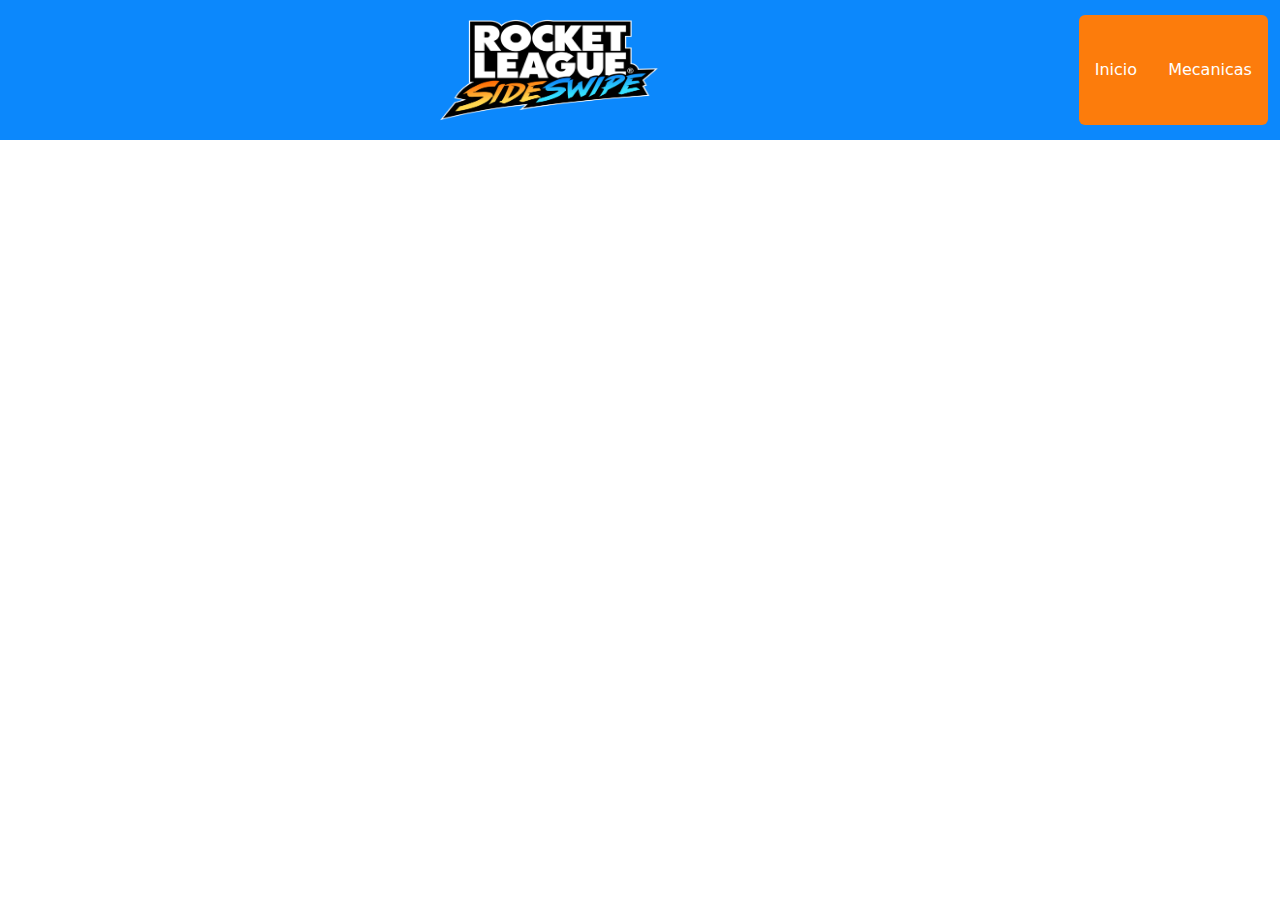
==== index.html @ 7b822c25 "si" ====
<!DOCTYPE html>
<html lang="en">
<head>
    <meta charset="UTF-8">
    <meta name="viewport" content="width=device-width, initial-scale=1.0">
    <title>Rocket League Sideswipe</title>
    <meta name="description" content="Sitio web acerca del juego movil Rocket League Sideswipe">
    <meta name="keywords" content="Rocket, rocketsideswipe, rocket League, RocketLeaguesideswipe, roket, rocketLeague, Sideswipe, rocketSideswipeLeague">
    <link rel="stylesheet" href="css/main.css">
    <link rel="shortcut icon" href="assets/logo/descarga.jpg" type="image/x-icon">
    <link href="https://cdn.jsdelivr.net/npm/bootstrap@5.3.3/dist/css/bootstrap.min.css" rel="stylesheet" integrity="sha384-QWTKZyjpPEjISv5WaRU9OFeRpok6YctnYmDr5pNlyT2bRjXh0JMhjY6hW+ALEwIH" crossorigin="anonymous">
    <script src="https://cdn.jsdelivr.net/npm/bootstrap@5.3.3/dist/js/bootstrap.bundle.min.js" integrity="sha384-YvpcrYf0tY3lHB60NNkmXc5s9fDVZLESaAA55NDzOxhy9GkcIdslK1eN7N6jIeHz" crossorigin="anonymous"></script>
</head>
<body>
    <header class="row container-fluid" id="header">
        <div class="img-logo col-lg-10">
           <img src="assets/logo/Rocket_League_Sideswipe_Logo.png" alt="" id="img-header">
        </div>
        <div class="btn-group col-lg-2">
            <button onclick="location.href='index.html'" type="button" class="btn btn-terciary" id="BOTON">Inicio</button>
            <button onclick="location.href='paginas/pagina.html'" type="button" class="btn btn-terciary" id="boton1">Mecanicas</button>
        </div>
    </header>
</body>
</html>
---- css/main.css ----
*{
    padding: 0;
    margin: 0;
}
#header{
    height: 140px;
    display: flex;
    align-content: center;
    justify-content: center;
    background-color: #0c88FC; 
    margin-right: 0px;
    margin-left: 0px;
    padding-left: 0px;
    padding-right: 0px;
}
#img-header{
    height: 110px;
    width: 250px;
    padding-left: 3%;
}
.img-logo{
    display: flex;
    justify-content: center;
    align-content: center;  
}
#boton1{
    text-decoration: none;
    color: white;
    background-color: #FC7C0c;
}
#BOTON{
    text-decoration: none;
    color: white;
    background-color: #FC7C0c;
}
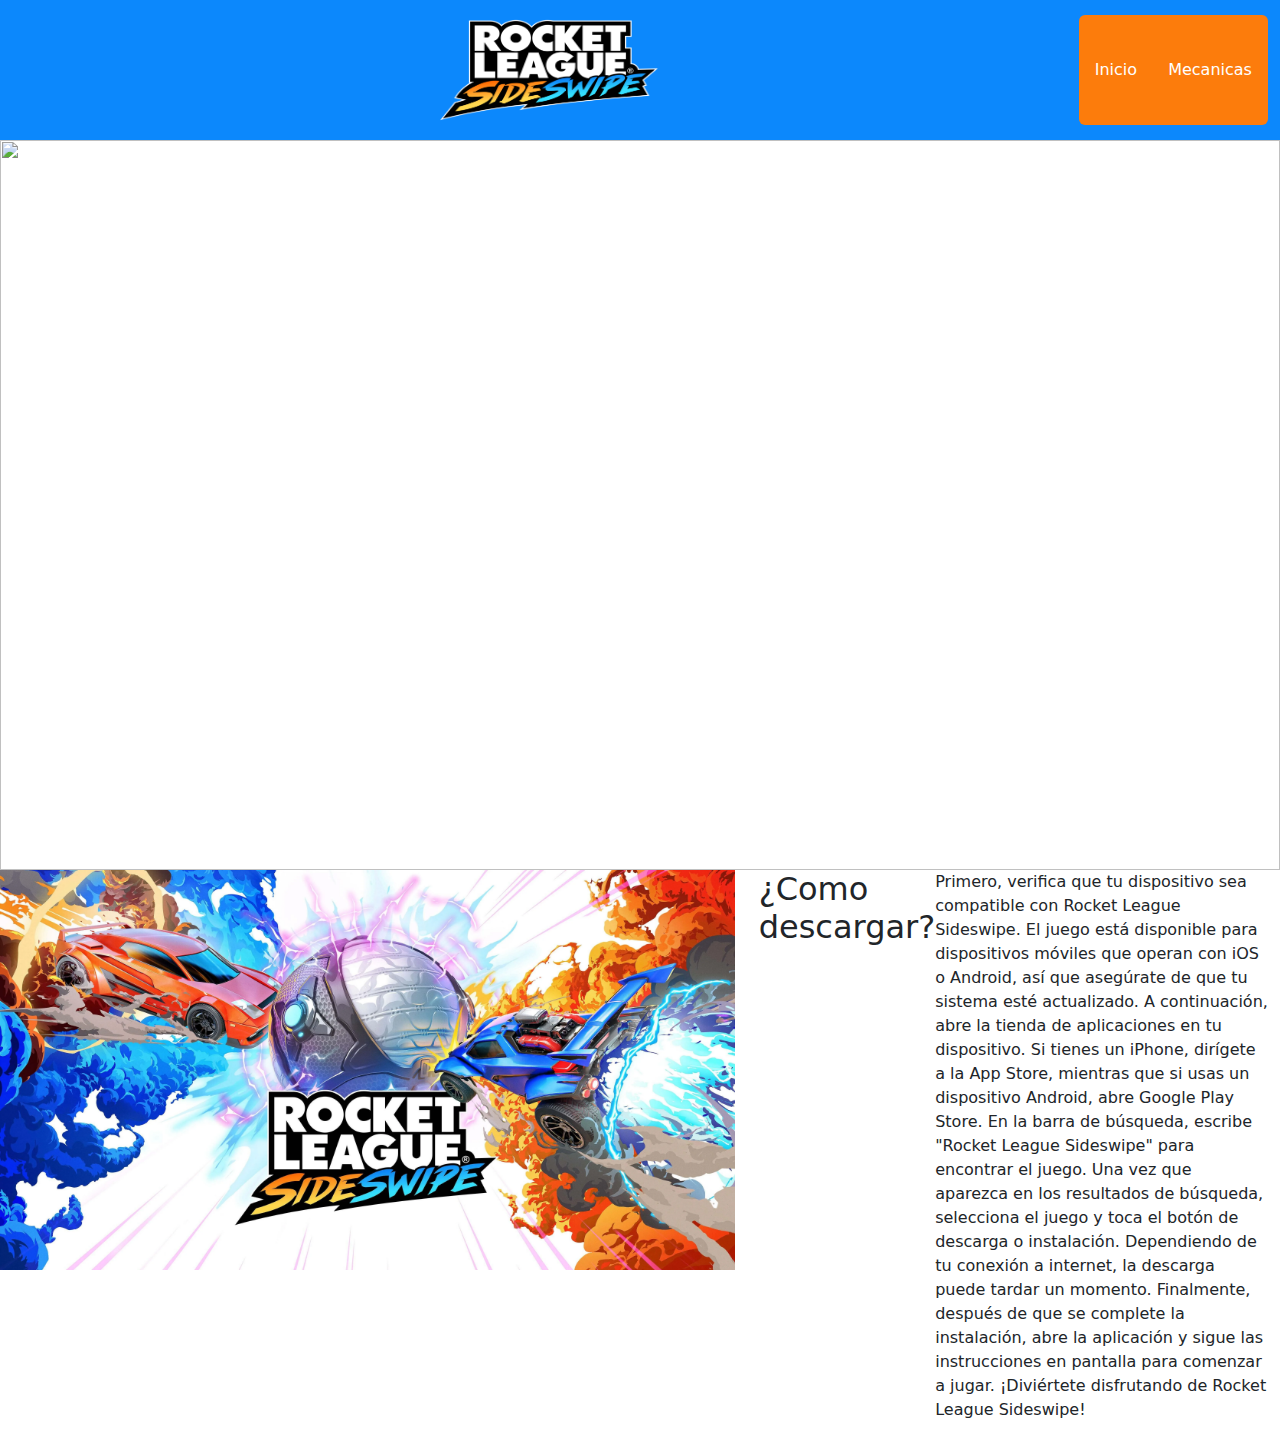
==== commit 5dcdd4ad: "avanze" ====
--- a/index.html
+++ b/index.html
@@ -21,5 +21,12 @@
             <button onclick="location.href='paginas/pagina.html'" type="button" class="btn btn-terciary" id="boton1">Mecanicas</button>
         </div>
     </header>
+    <div class="row container-fluid" id="gif">
+        <img src="assets/img/rl.gif" alt="">
+    </div>
+    <div class="row container-fluid" id="img1">
+        <div class="col-lg-7" style="padding-left: 0px; "><img src="assets/img/rocket_league_sideswipe_1.webp" alt=""></div>
+        <div class="col-lg-5" id="text"><h2>¿Como descargar?</h2><p>Primero, verifica que tu dispositivo sea compatible con Rocket League Sideswipe. El juego está disponible para dispositivos móviles que operan con iOS o Android, así que asegúrate de que tu sistema esté actualizado. A continuación, abre la tienda de aplicaciones en tu dispositivo. Si tienes un iPhone, dirígete a la App Store, mientras que si usas un dispositivo Android, abre Google Play Store. En la barra de búsqueda, escribe "Rocket League Sideswipe" para encontrar el juego. Una vez que aparezca en los resultados de búsqueda, selecciona el juego y toca el botón de descarga o instalación. Dependiendo de tu conexión a internet, la descarga puede tardar un momento. Finalmente, después de que se complete la instalación, abre la aplicación y sigue las instrucciones en pantalla para comenzar a jugar. ¡Diviértete disfrutando de Rocket League Sideswipe!</p></div>
+    </div>
 </body>
 </html>--- a/css/main.css
+++ b/css/main.css
@@ -32,4 +32,37 @@
     text-decoration: none;
     color: white;
     background-color: #FC7C0c;
+}
+#gif{
+    margin-right: 0px;
+    margin-left: 0px;
+    padding-left: 0px;
+    padding-right: 0px;
+}
+#gif img{ 
+    padding-right: 0px;
+    padding-left: 0px;
+    height: 730px;
+}
+#img1{
+    display: flex;
+    justify-content: center;
+    align-content: center;
+    margin-right: 0px;
+    margin-left: 0px;
+    padding-left: 0px;
+    padding-right: 0px;
+}
+
+#img1 img{
+    margin-right: 0px;
+    margin-left: 0px;
+    padding-left: 0px;
+    padding-right: 0px;
+    height: 400px;
+    width: 100%;
+}
+#text{
+    display: flex;
+    justify-content: center;
 }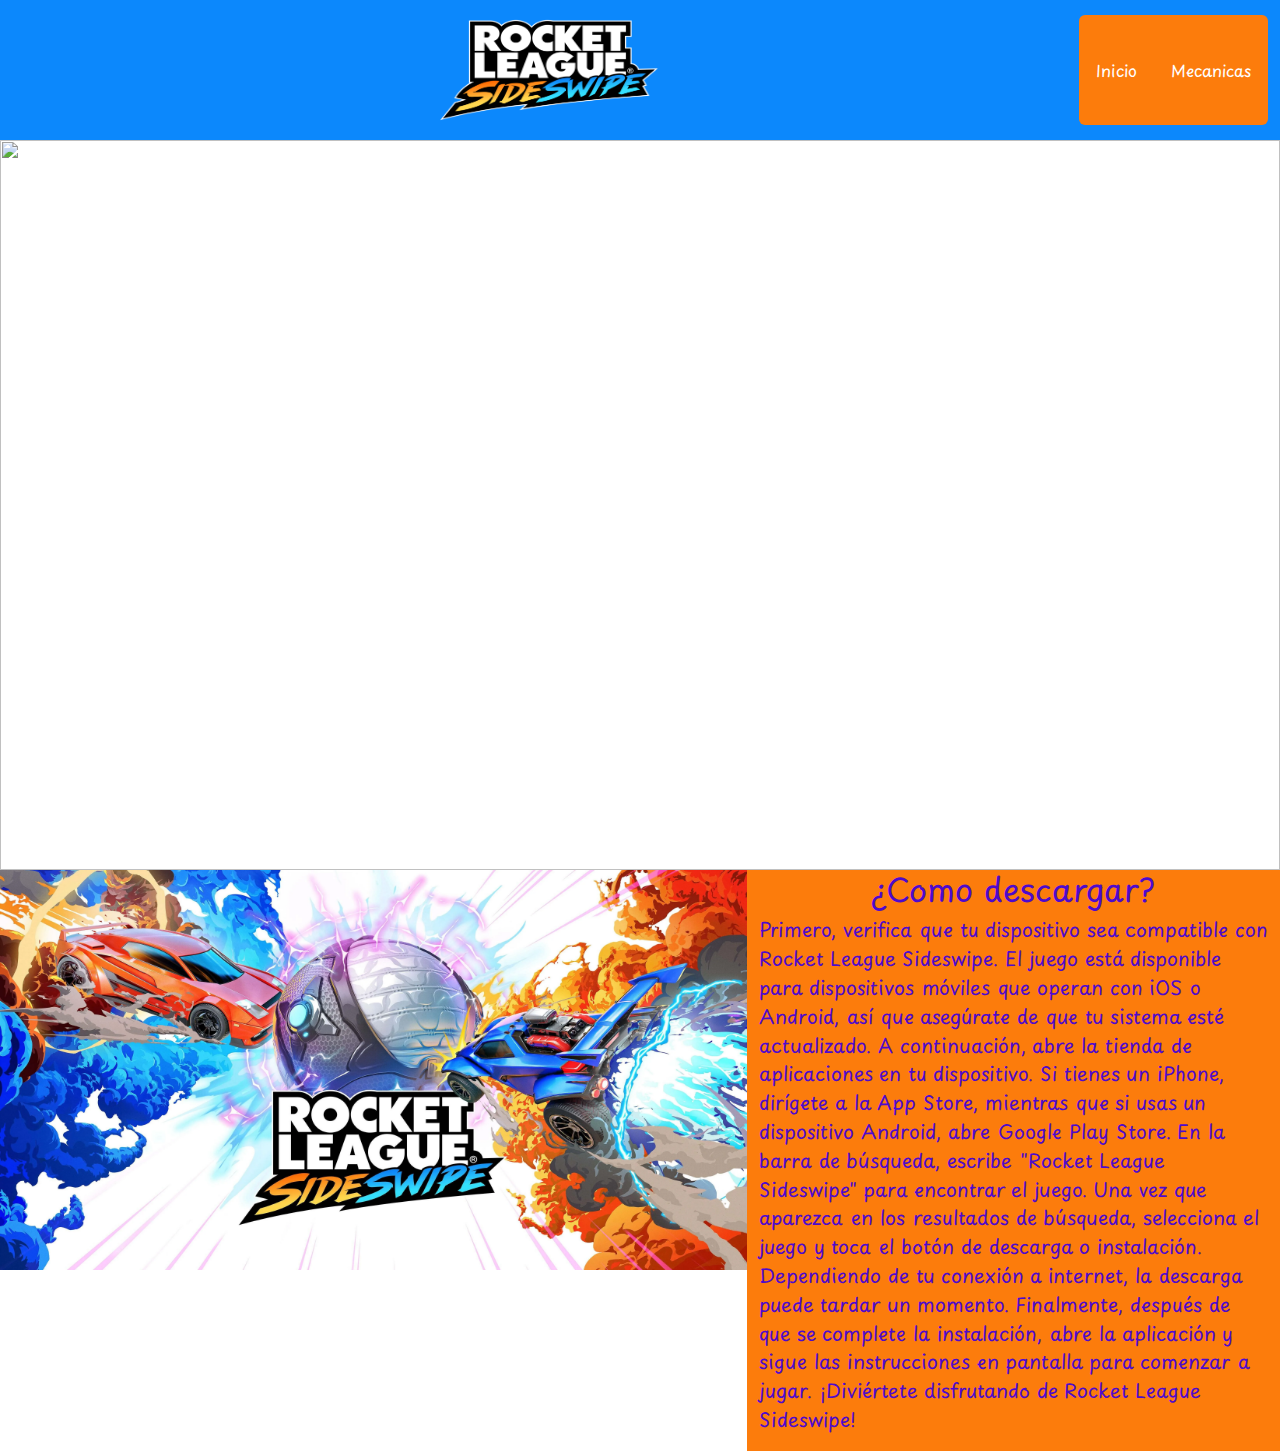
==== commit fea676af: "casi terminado" ====
--- a/index.html
+++ b/index.html
@@ -25,8 +25,11 @@
         <img src="assets/img/rl.gif" alt="">
     </div>
     <div class="row container-fluid" id="img1">
-        <div class="col-lg-7" style="padding-left: 0px; "><img src="assets/img/rocket_league_sideswipe_1.webp" alt=""></div>
+        <div class="col-lg-7" style="padding: 0px; "><img src="assets/img/rocket_league_sideswipe_1.webp" alt=""></div>
         <div class="col-lg-5" id="text"><h2>¿Como descargar?</h2><p>Primero, verifica que tu dispositivo sea compatible con Rocket League Sideswipe. El juego está disponible para dispositivos móviles que operan con iOS o Android, así que asegúrate de que tu sistema esté actualizado. A continuación, abre la tienda de aplicaciones en tu dispositivo. Si tienes un iPhone, dirígete a la App Store, mientras que si usas un dispositivo Android, abre Google Play Store. En la barra de búsqueda, escribe "Rocket League Sideswipe" para encontrar el juego. Una vez que aparezca en los resultados de búsqueda, selecciona el juego y toca el botón de descarga o instalación. Dependiendo de tu conexión a internet, la descarga puede tardar un momento. Finalmente, después de que se complete la instalación, abre la aplicación y sigue las instrucciones en pantalla para comenzar a jugar. ¡Diviértete disfrutando de Rocket League Sideswipe!</p></div>
+    </div>
+    <div class="row container-fluid">
+        
     </div>
 </body>
 </html>--- a/css/main.css
+++ b/css/main.css
@@ -26,11 +26,13 @@
 #boton1{
     text-decoration: none;
     color: white;
+    font-family: 'Playpen Sans';
     background-color: #FC7C0c;
 }
 #BOTON{
     text-decoration: none;
     color: white;
+    font-family: 'Playpen Sans';
     background-color: #FC7C0c;
 }
 #gif{
@@ -64,5 +66,16 @@
 }
 #text{
     display: flex;
+    align-content: center;
     justify-content: center;
+    flex-direction: column;
+    align-items: center;
+    color: #4e0acc;
+    font-size: larger;
+    font-family: 'Playpen Sans';
+    background-color: #FC7C0c;
+}
+@font-face {
+    font-family: 'Playpen Sans';
+    src: url(../assets/fuentes/Playpen_Sans/static/PlaypenSans-Regular.ttf);
 }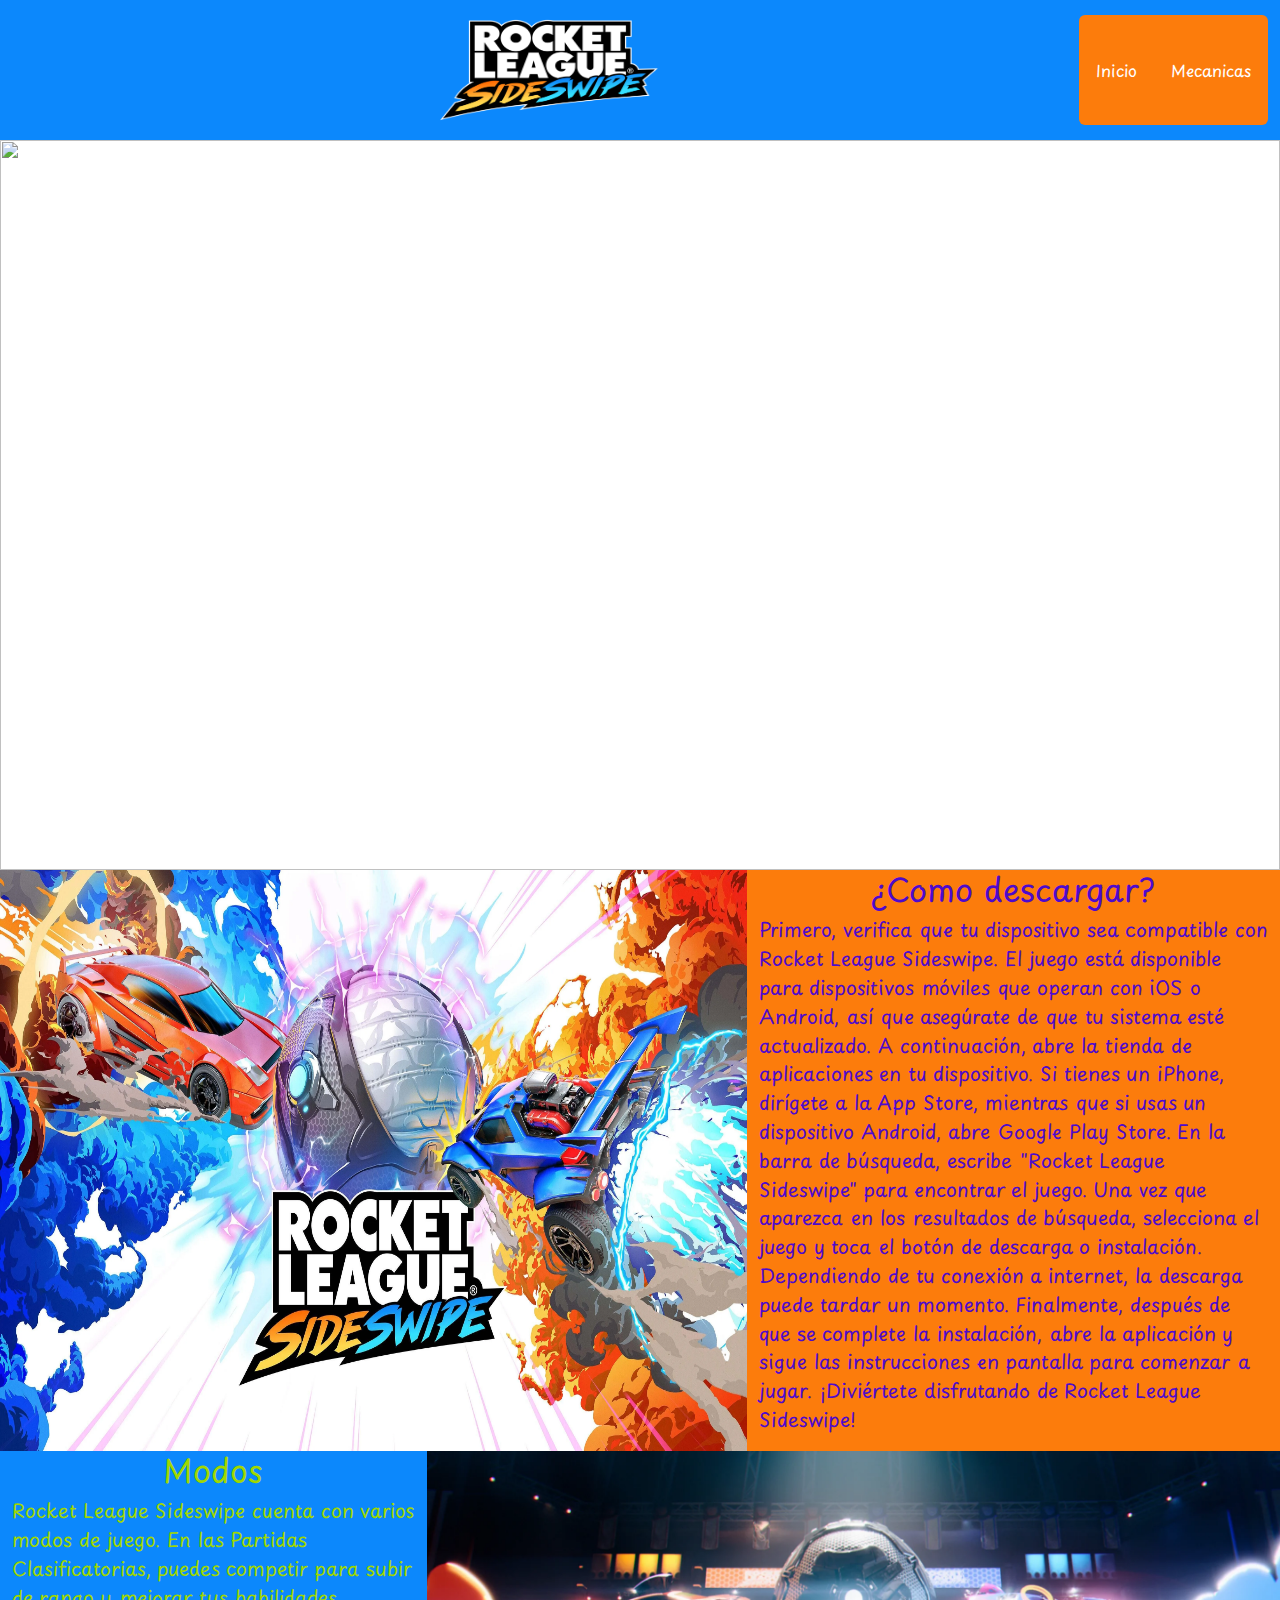
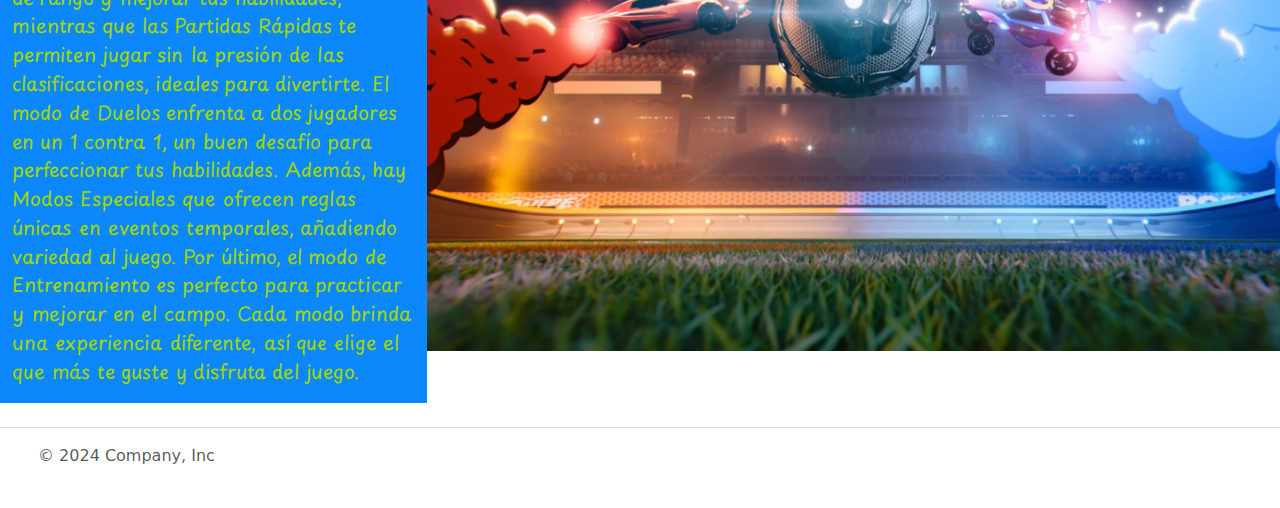
==== commit be988a18: "terminando" ====
--- a/index.html
+++ b/index.html
@@ -28,8 +28,22 @@
         <div class="col-lg-7" style="padding: 0px; "><img src="assets/img/rocket_league_sideswipe_1.webp" alt=""></div>
         <div class="col-lg-5" id="text"><h2>¿Como descargar?</h2><p>Primero, verifica que tu dispositivo sea compatible con Rocket League Sideswipe. El juego está disponible para dispositivos móviles que operan con iOS o Android, así que asegúrate de que tu sistema esté actualizado. A continuación, abre la tienda de aplicaciones en tu dispositivo. Si tienes un iPhone, dirígete a la App Store, mientras que si usas un dispositivo Android, abre Google Play Store. En la barra de búsqueda, escribe "Rocket League Sideswipe" para encontrar el juego. Una vez que aparezca en los resultados de búsqueda, selecciona el juego y toca el botón de descarga o instalación. Dependiendo de tu conexión a internet, la descarga puede tardar un momento. Finalmente, después de que se complete la instalación, abre la aplicación y sigue las instrucciones en pantalla para comenzar a jugar. ¡Diviértete disfrutando de Rocket League Sideswipe!</p></div>
     </div>
-    <div class="row container-fluid">
-        
+    <div class="row container-fluid" id="img2">
+        <div class="col-lg-8" style="padding: 0px; " id="imgimg2"><img src="assets/img/wp10804617.webp" alt=""></div>
+        <div class="col-lg-4"id="p"><h2>Modos</h2><p>Rocket League Sideswipe cuenta con varios modos de juego. En las Partidas Clasificatorias, puedes competir para subir de rango y mejorar tus habilidades, mientras que las Partidas Rápidas te permiten jugar sin la presión de las clasificaciones, ideales para divertirte. El modo de Duelos enfrenta a dos jugadores en un 1 contra 1, un buen desafío para perfeccionar tus habilidades. Además, hay Modos Especiales que ofrecen reglas únicas en eventos temporales, añadiendo variedad al juego. Por último, el modo de Entrenamiento es perfecto para practicar y mejorar en el campo. Cada modo brinda una experiencia diferente, así que elige el que más te guste y disfruta del juego.</p></div>
     </div>
+    <footer class="d-flex flex-wrap justify-content-between align-items-center py-3 my-4 border-top">
+        <div class="col-md-4 d-flex align-items-center">
+          <a href="assets/img/Psyonix_Logo.png" class="mb-3 me-2 mb-md-0 text-body-secondary text-decoration-none lh-1">
+            <svg class="bi" width="30" height="24"><use xlink:href="#bootstrap"></use></svg>
+          </a>
+          <span class="mb-3 mb-md-0 text-body-secondary">© 2024 Company, Inc</span>
+        </div>
+        <ul class="nav col-md-4 justify-content-end list-unstyled d-flex">
+          <li class="ms-3"><a class="text-body-secondary" href="#"><svg class="bi" width="24" height="24"><use xlink:href="#twitter"></use></svg></a></li>
+          <li class="ms-3"><a class="text-body-secondary" href="#"><svg class="bi" width="24" height="24"><use xlink:href="#instagram"></use></svg></a></li>
+          <li class="ms-3"><a class="text-body-secondary" href="#"><svg class="bi" width="24" height="24"><use xlink:href="#facebook"></use></svg></a></li>
+        </ul>
+      </footer>
 </body>
 </html>--- a/css/main.css
+++ b/css/main.css
@@ -61,7 +61,7 @@
     margin-left: 0px;
     padding-left: 0px;
     padding-right: 0px;
-    height: 400px;
+    height: 100%;
     width: 100%;
 }
 #text{
@@ -78,4 +78,27 @@
 @font-face {
     font-family: 'Playpen Sans';
     src: url(../assets/fuentes/Playpen_Sans/static/PlaypenSans-Regular.ttf);
+}
+#img2{
+    display: flex;
+    flex-direction: row-reverse;
+    margin-right: 0px;
+    margin-left: 0px;
+    padding-left: 0px;
+    padding-right: 0px;
+}
+#imgimg2 img{
+    width: 100%;
+    height: 500px;
+}
+#p {
+    display: flex;
+    align-content: center;
+    justify-content: center;
+    flex-direction: column;
+    align-items: center;
+    color: #A0D700;
+    font-size: larger;
+    font-family: 'Playpen Sans';
+    background-color: #0c88FC;
 }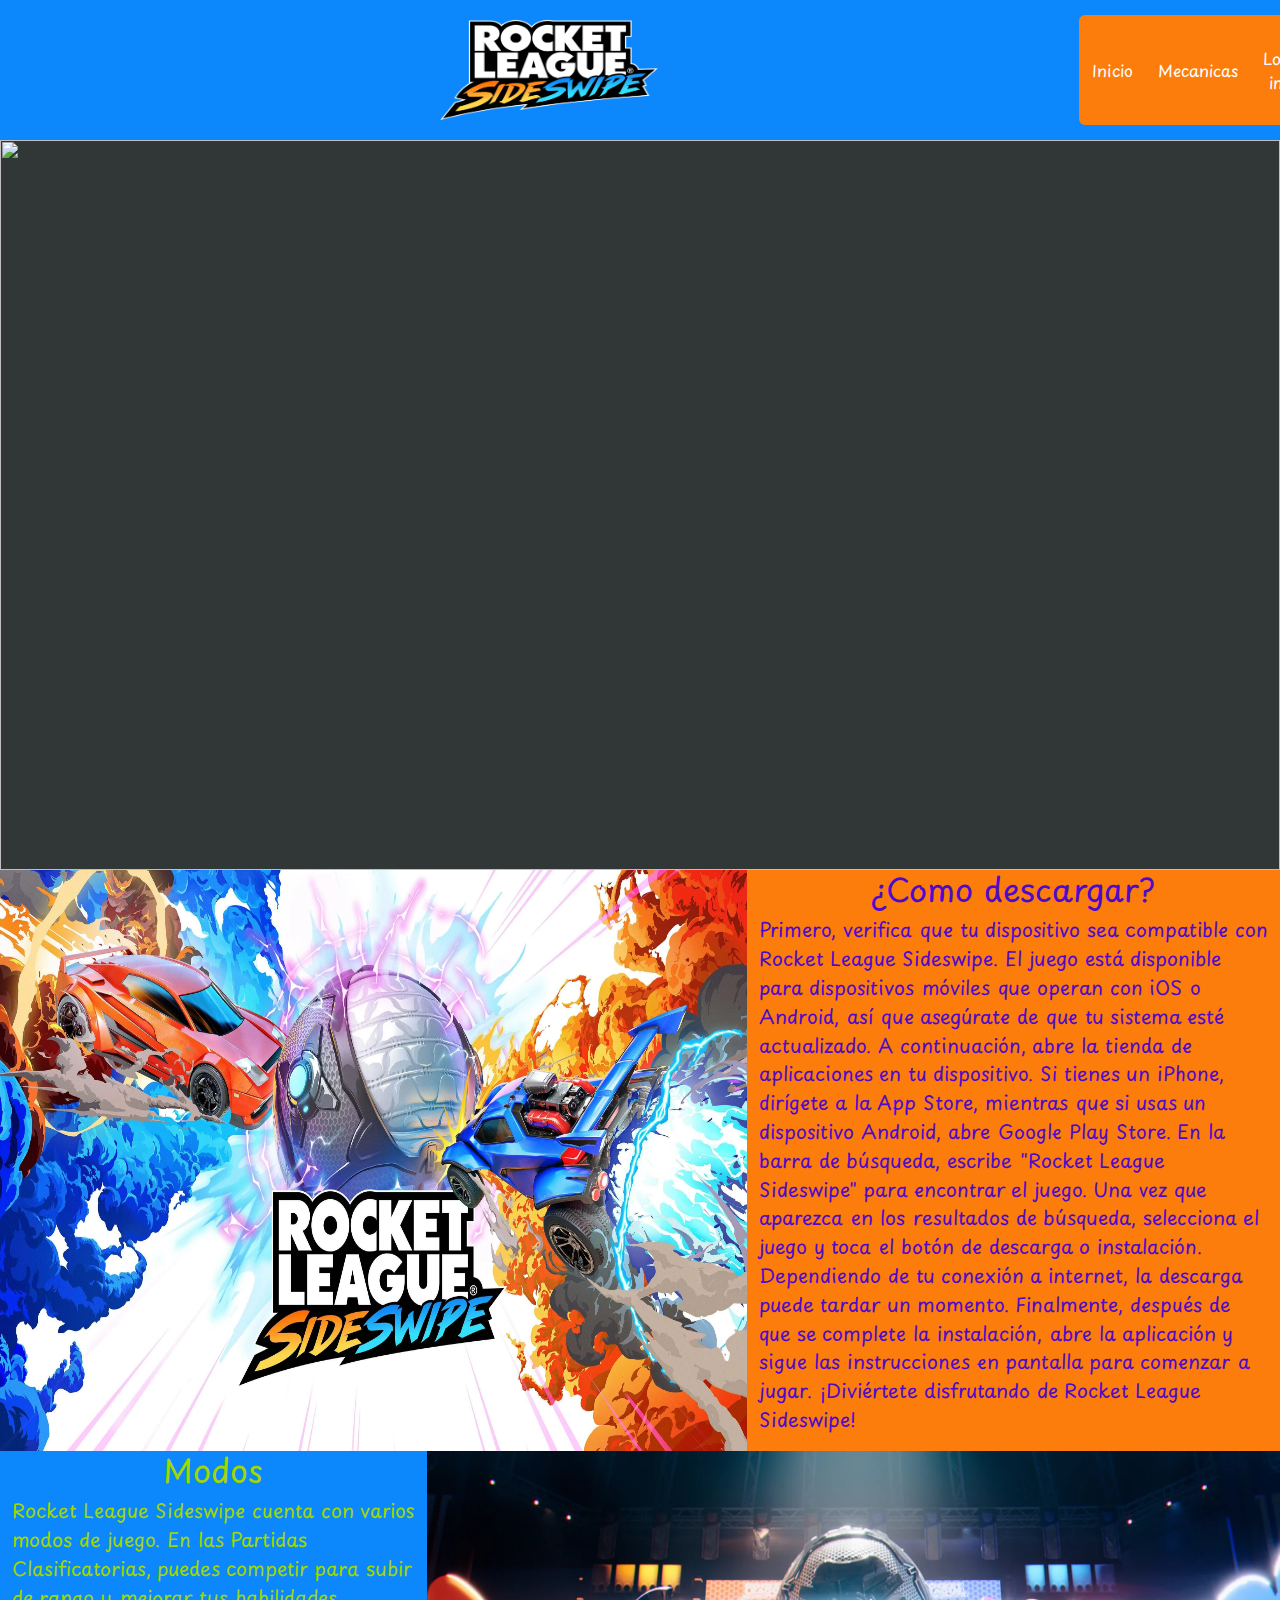
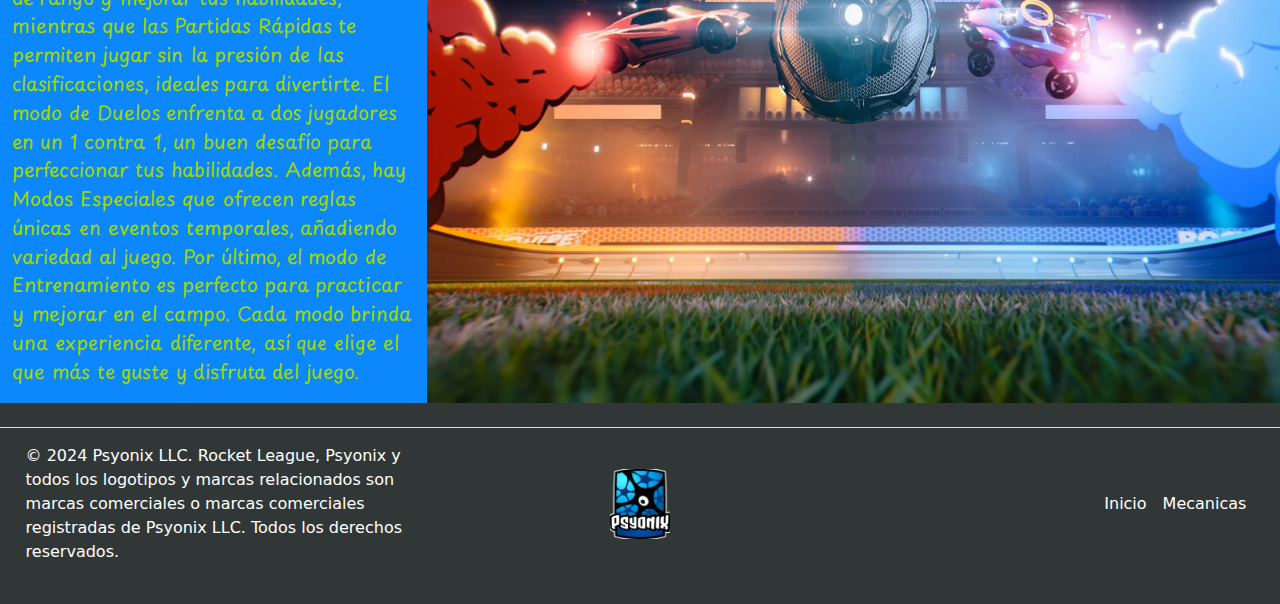
==== commit 862bb303: "Terminando registro" ====
--- a/index.html
+++ b/index.html
@@ -11,7 +11,7 @@
     <link href="https://cdn.jsdelivr.net/npm/bootstrap@5.3.3/dist/css/bootstrap.min.css" rel="stylesheet" integrity="sha384-QWTKZyjpPEjISv5WaRU9OFeRpok6YctnYmDr5pNlyT2bRjXh0JMhjY6hW+ALEwIH" crossorigin="anonymous">
     <script src="https://cdn.jsdelivr.net/npm/bootstrap@5.3.3/dist/js/bootstrap.bundle.min.js" integrity="sha384-YvpcrYf0tY3lHB60NNkmXc5s9fDVZLESaAA55NDzOxhy9GkcIdslK1eN7N6jIeHz" crossorigin="anonymous"></script>
 </head>
-<body>
+<body id="body">
     <header class="row container-fluid" id="header">
         <div class="img-logo col-lg-10">
            <img src="assets/logo/Rocket_League_Sideswipe_Logo.png" alt="" id="img-header">
@@ -19,6 +19,8 @@
         <div class="btn-group col-lg-2">
             <button onclick="location.href='index.html'" type="button" class="btn btn-terciary" id="BOTON">Inicio</button>
             <button onclick="location.href='paginas/pagina.html'" type="button" class="btn btn-terciary" id="boton1">Mecanicas</button>
+            <button onclick="location.href='paginas/registro.html'" type="button" class="btn btn-terciary" id="boton1">Log in</button>
+
         </div>
     </header>
     <div class="row container-fluid" id="gif">
@@ -32,18 +34,16 @@
         <div class="col-lg-8" style="padding: 0px; " id="imgimg2"><img src="assets/img/wp10804617.webp" alt=""></div>
         <div class="col-lg-4"id="p"><h2>Modos</h2><p>Rocket League Sideswipe cuenta con varios modos de juego. En las Partidas Clasificatorias, puedes competir para subir de rango y mejorar tus habilidades, mientras que las Partidas Rápidas te permiten jugar sin la presión de las clasificaciones, ideales para divertirte. El modo de Duelos enfrenta a dos jugadores en un 1 contra 1, un buen desafío para perfeccionar tus habilidades. Además, hay Modos Especiales que ofrecen reglas únicas en eventos temporales, añadiendo variedad al juego. Por último, el modo de Entrenamiento es perfecto para practicar y mejorar en el campo. Cada modo brinda una experiencia diferente, así que elige el que más te guste y disfruta del juego.</p></div>
     </div>
-    <footer class="d-flex flex-wrap justify-content-between align-items-center py-3 my-4 border-top">
-        <div class="col-md-4 d-flex align-items-center">
-          <a href="assets/img/Psyonix_Logo.png" class="mb-3 me-2 mb-md-0 text-body-secondary text-decoration-none lh-1">
-            <svg class="bi" width="30" height="24"><use xlink:href="#bootstrap"></use></svg>
-          </a>
-          <span class="mb-3 mb-md-0 text-body-secondary">© 2024 Company, Inc</span>
-        </div>
-        <ul class="nav col-md-4 justify-content-end list-unstyled d-flex">
-          <li class="ms-3"><a class="text-body-secondary" href="#"><svg class="bi" width="24" height="24"><use xlink:href="#twitter"></use></svg></a></li>
-          <li class="ms-3"><a class="text-body-secondary" href="#"><svg class="bi" width="24" height="24"><use xlink:href="#instagram"></use></svg></a></li>
-          <li class="ms-3"><a class="text-body-secondary" href="#"><svg class="bi" width="24" height="24"><use xlink:href="#facebook"></use></svg></a></li>
+    <footer class="d-flex flex-wrap justify-content-between align-items-center py-3 my-4 border-top" id="footer">
+        <p class="col-md-4 mb-0 text-body-secondary" id="texto">© 2024 Psyonix LLC. Rocket League, Psyonix y todos los logotipos y marcas relacionados son marcas comerciales o marcas comerciales registradas de Psyonix LLC. Todos los derechos reservados.</p>
+    
+        <img src="assets/img/Psyonix_Logo.png" alt="">
+    
+        <ul class="nav col-md-4 justify-content-end" id="ul">
+        <li class="nav-item"><a href="#" id="parte1" class="nav-link px-2 text-body-secondary">Inicio</a></li>
+        <li class="nav-item"><a href="#" id="parte2" class="nav-link px-2 text-body-secondary">Mecanicas</a></li>
         </ul>
-      </footer>
+    </footer>
+
 </body>
 </html>--- a/css/main.css
+++ b/css/main.css
@@ -1,6 +1,9 @@
 *{
     padding: 0;
     margin: 0;
+}
+#body{
+    background-color: #303736;
 }
 #header{
     height: 140px;
@@ -89,7 +92,7 @@
 }
 #imgimg2 img{
     width: 100%;
-    height: 500px;
+    height: 100%;
 }
 #p {
     display: flex;
@@ -101,4 +104,50 @@
     font-size: larger;
     font-family: 'Playpen Sans';
     background-color: #0c88FC;
-}+}
+footer img{
+    height: 70px;
+}
+#footer{
+    color: white !important;
+}
+
+#parte1{
+    color: white !important;
+}
+#parte2{
+    color: white !important;
+}
+#texto{
+    padding-left: 2%;
+    color: white !important;
+}
+#ul{
+    padding-right: 2%;
+}
+.registros{
+    background-image: url(../assets/img/descarga.gif);
+    background-repeat: no-repeat;
+    background-position: center center;
+    background-size: cover;
+    color: white;
+}
+
+
+
+
+
+
+
+
+
+
+
+
+
+
+
+
+
+
+
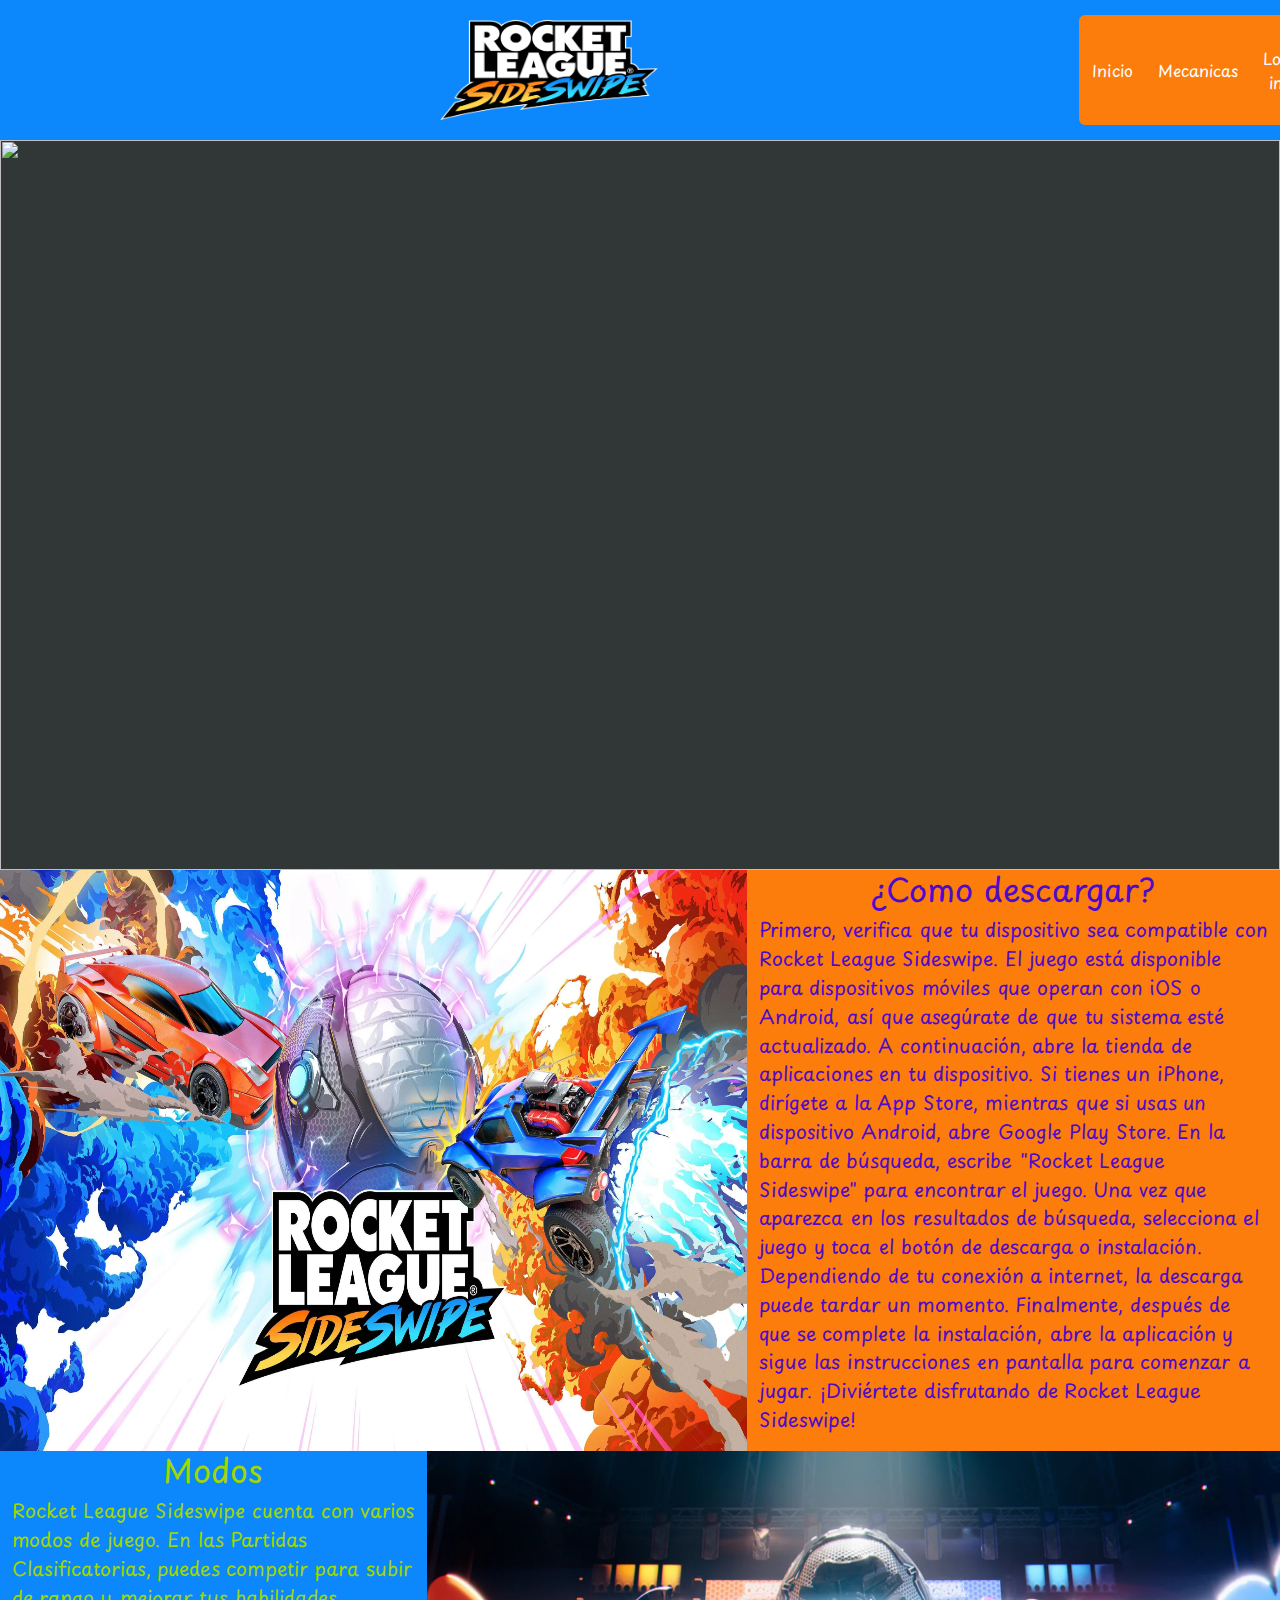
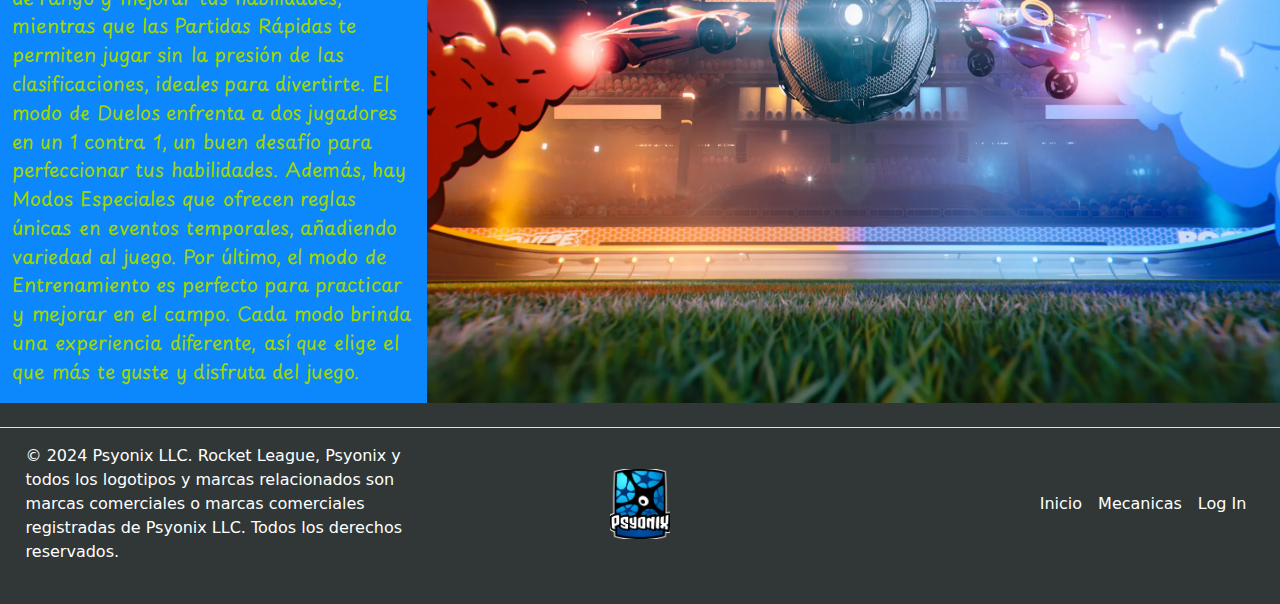
==== commit 612f1589: "sdff" ====
--- a/index.html
+++ b/index.html
@@ -40,8 +40,9 @@
         <img src="assets/img/Psyonix_Logo.png" alt="">
     
         <ul class="nav col-md-4 justify-content-end" id="ul">
-        <li class="nav-item"><a href="#" id="parte1" class="nav-link px-2 text-body-secondary">Inicio</a></li>
-        <li class="nav-item"><a href="#" id="parte2" class="nav-link px-2 text-body-secondary">Mecanicas</a></li>
+        <li class="nav-item"><a href="index.html" id="parte1" class="nav-link px-2 text-body-secondary">Inicio</a></li>
+        <li class="nav-item"><a href="paginas/pagina.html" id="parte2" class="nav-link px-2 text-body-secondary">Mecanicas</a></li>
+        <li class="nav-item"><a href="paginas/registro.html" id="parte4" class="nav-link px-2 text-body-secondary">Log In</a></li>
         </ul>
     </footer>
 
--- a/css/main.css
+++ b/css/main.css
@@ -132,6 +132,25 @@
     background-size: cover;
     color: white;
 }
+#ul2{
+    padding-right: 2%;
+}
+#texto2{
+    padding-left: 2%;
+    color: white !important;
+}
+#footer2{
+    color: white !important;
+}
+#parte3{
+    color: white !important;
+}
+#parte4{
+    color: white !important;
+}
+#body2{
+    background-color: #303736;
+}
 
 
 
@@ -146,8 +165,3 @@
 
 
 
-
-
-
-
-
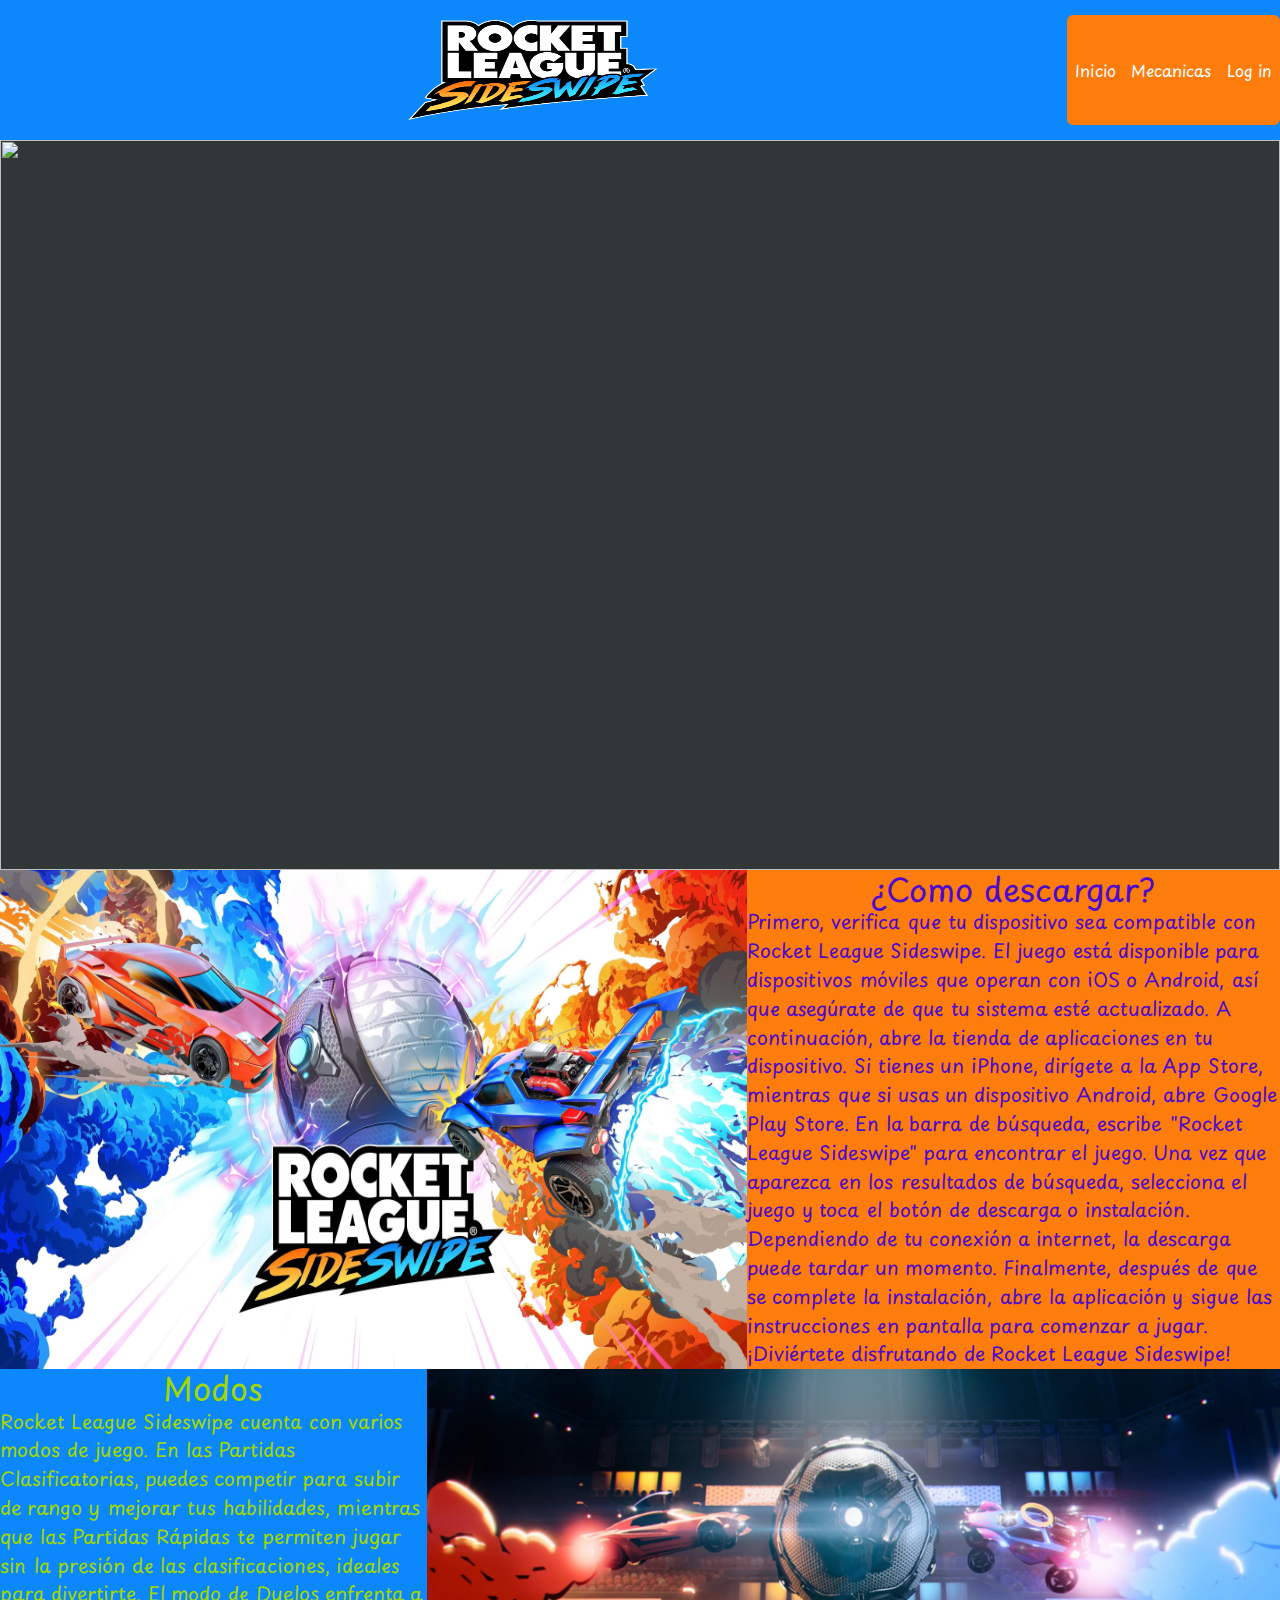
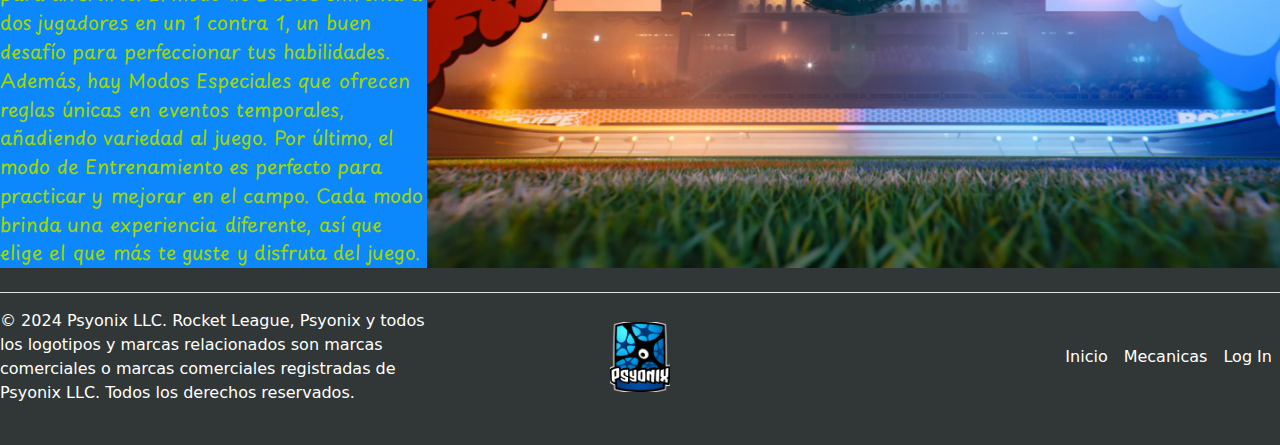
==== commit 934278a7: "asfgsdfdhasf" ====
--- a/index.html
+++ b/index.html
@@ -5,7 +5,40 @@
     <meta name="viewport" content="width=device-width, initial-scale=1.0">
     <title>Rocket League Sideswipe</title>
     <meta name="description" content="Sitio web acerca del juego movil Rocket League Sideswipe">
-    <meta name="keywords" content="Rocket, rocketsideswipe, rocket League, RocketLeaguesideswipe, roket, rocketLeague, Sideswipe, rocketSideswipeLeague">
+    <meta name="keywords" content="rocket league sideswipe rocket league como descargar rocket league sideswipe en android no compatible
+    porque rocket league sideswipe no es compatible
+    rocket league sideswipe esports
+    rocket league sideswipe epic games login not working
+    rocket league sideswipe emotes
+    rocket league sideswipe emulator
+    rocket league sideswipe golden egg
+    rocket league sideswipe goal explosion
+    rocket league sideswipe wow goal explosion
+    rocket league sideswipe for pc
+    rocket league sideswipe free game
+    rocket league sideswipe apk for pc
+    rocket league sideswipe free download
+    rocket league sideswipe free cars
+    rocket league sideswipe free play
+    rocket league sideswipe full screen
+    rocket league sideswipe fortnite
+    rocket league sideswipe fennec
+    rocket league sideswipe flip reset
+    rocket league sideswipe free online
+    rocket league sideswipe for mac
+    rocket league sideswipe fennec code
+    rocket league sideswipe free items
+    rocket league sideswipe fandom
+    rocket league sideswipe gratis
+    rocket league sideswipe gratis sin descargar
+    sideswipe rocket league now.gg
+    rocket league sideswipe gameplay
+    rocket league sideswipe grand champion
+    rocket league sideswipe gold shot
+    rocket league sideswipe gold dodge shot
+    rocket league sideswipe glitch
+    rocket league sideswipe guide
+    rocket league sideswipe gold octane sideswipe apk rocket league sideswipe play store rocket league sideswipe download rocket league sideswipe descargar rocket league sideswipe pc rocket league sideswipe apk todo desbloqueado rocket league sideswipe epic games rocket league sideswipe google play rocket league sideswipe requisitos rocket league sideswipe online rocket league sideswipe mod apk unlimited money and gems rocket league sideswipe android rocket league sideswipe descargar android rocket league sideswipe que paso rocket league sideswipe apk play store  rocket league sideswipe apkpure rocket league sideswipe app store rocket league sideswipe aptoide rocket league sideswipe actualizar rocket league sideswipe apk mod unlimited money rocket league sideswipe apk 32 bits rocket league sideswipe apk happymod rocket league sideswipe app  rocket league sideswipe apk android rocket league sideswipe apk free download rocket league sideswipe apk pc Rocket, rocketsideswipe, rocket League, RocketLeaguesideswipe, roket, rocketLeague, Sideswipe,, Mecanicas, rocketSideswipeLeague">
     <link rel="stylesheet" href="css/main.css">
     <link rel="shortcut icon" href="assets/logo/descarga.jpg" type="image/x-icon">
     <link href="https://cdn.jsdelivr.net/npm/bootstrap@5.3.3/dist/css/bootstrap.min.css" rel="stylesheet" integrity="sha384-QWTKZyjpPEjISv5WaRU9OFeRpok6YctnYmDr5pNlyT2bRjXh0JMhjY6hW+ALEwIH" crossorigin="anonymous">
--- a/css/main.css
+++ b/css/main.css
@@ -1,6 +1,7 @@
 *{
-    padding: 0;
-    margin: 0;
+    padding: 0 !important;
+    margin: 0 !important;
+    
 }
 #body{
     background-color: #303736;
@@ -16,10 +17,15 @@
     padding-left: 0px;
     padding-right: 0px;
 }
+
 #img-header{
     height: 110px;
     width: 250px;
     padding-left: 3%;
+    transition: all 0.5s;
+}
+#img-header:hover{
+    transform: scale(1.1, 1.1);
 }
 .img-logo{
     display: flex;
@@ -48,6 +54,12 @@
     padding-right: 0px;
     padding-left: 0px;
     height: 730px;
+}
+#osi28{
+    padding-left: 35% !important;
+}
+#osi29{
+    padding-left: 35% !important;
 }
 #img1{
     display: flex;
@@ -94,6 +106,7 @@
     width: 100%;
     height: 100%;
 }
+
 #p {
     display: flex;
     align-content: center;
@@ -141,6 +154,7 @@
 }
 #footer2{
     color: white !important;
+    padding-top: 3% !important;
 }
 #parte3{
     color: white !important;
@@ -151,17 +165,82 @@
 #body2{
     background-color: #303736;
 }
-
-
-
-
-
-
-
-
-
-
-
-
-
-
+#button4{
+    text-decoration: none !important;
+    color: white !important;
+    font-family: 'Playpen Sans' !important;
+    background-color: #FC7C0c !important;
+    height: 95px;
+}
+#button6{
+    text-decoration: none !important;
+    color: white !important;
+    font-family: 'Playpen Sans' !important;
+    background-color: #FC7C0c !important;
+    height: 95px;
+}
+#button5{
+    text-decoration: none !important;
+    color: white !important;
+    font-family: 'Playpen Sans' !important;
+    background-color: #FC7C0c !important;
+    height: 95px;
+}
+#letra{
+    background-color: white;
+    margin-right: 0px;
+    padding-right: 0px;
+    padding-left: 0px;
+    font-family: 'Playpen Sans';
+    margin-left: 0px;
+}
+#osi{
+    background-color: white;
+    margin-right: 0px;
+    padding-right: 0px;
+    padding-left: 0px;
+    font-family: 'Playpen Sans';
+    margin-left: 0px;
+}
+#osi2{
+    background-color: #0c88FC;
+    margin-right: 0px;
+    padding-right: 0px;
+    padding-left: 0px;
+    font-family: 'Playpen Sans';
+    margin-left: 0px;
+}
+#osi3{
+    height: 300px;
+}
+#osi6{
+    transition: all .5s;
+}
+#osi6:hover{
+    transform: scale(1.2, 1.2);
+}
+
+.fondo32{
+    background-color: #0c88FC !important;
+    color: #A0D700;
+}
+.fondo52{
+    background-color: #0c88FC !important;
+    color: #A0D700;
+}
+.fondo42{
+    background-color: #0c88FC !important;
+    color: #A0D700;
+}
+.fondo82{
+    background-color: #0c88FC !important;
+    color: #A0D700;
+}
+
+
+
+
+
+
+
+
